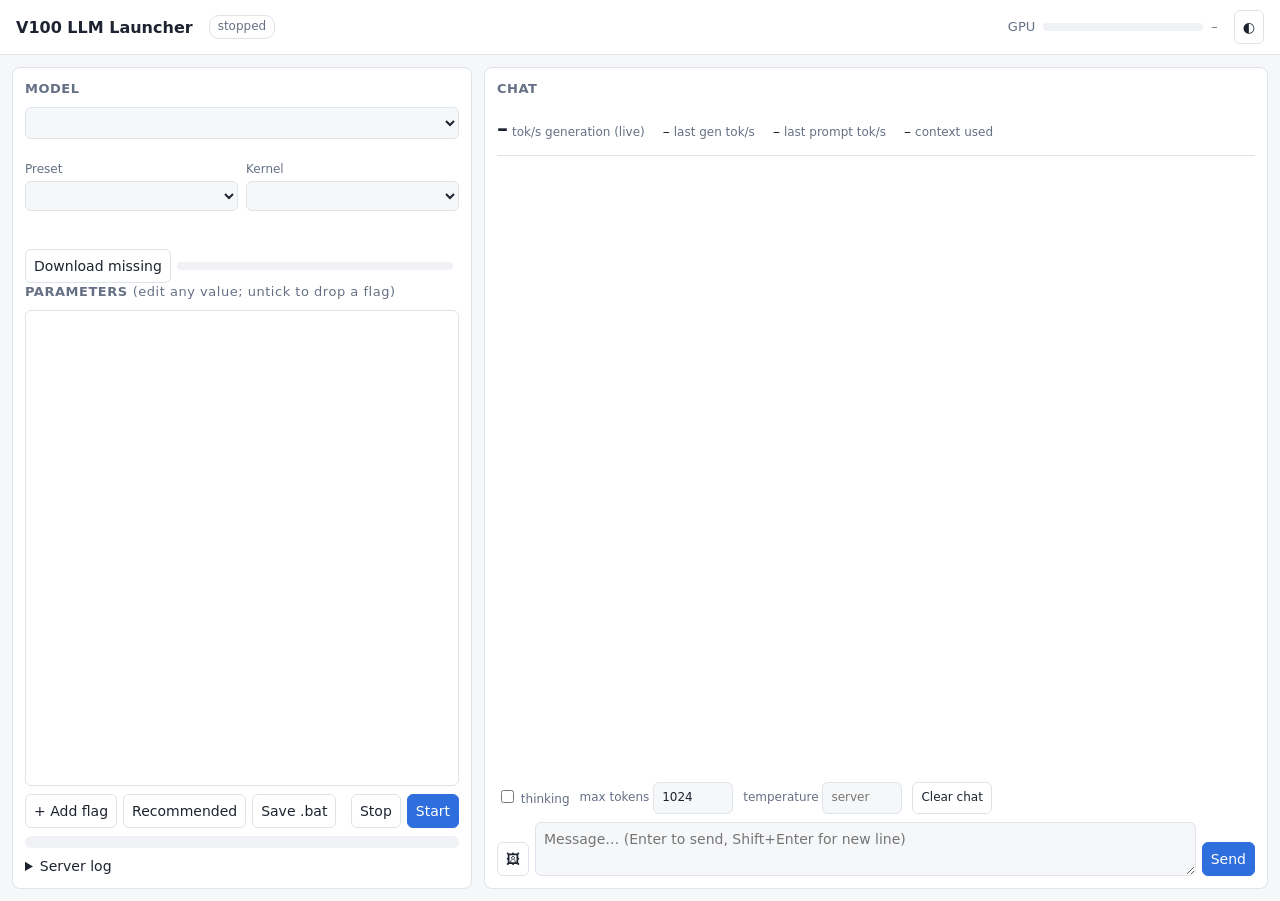
==== gui/ui.html @ 8d8d267c "V100-LLM: one folder for local LLMs on a Tesla V100 16 GB (Windows) GUI launcher (model + kernel pic" ====
<!doctype html>
<html lang="en">
<head>
<meta charset="utf-8">
<meta name="viewport" content="width=device-width, initial-scale=1">
<title>V100 LLM Launcher</title>
<style>
:root {
  --bg: #f6f7f9; --panel: #ffffff; --text: #1d2330; --muted: #667085; --line: #dfe3ea;
  --accent: #2f6fdd; --accent-text: #ffffff; --ok: #1f9d55; --warn: #c27c0e; --bad: #d64545;
  --code: #f0f2f6; --user: #e8f0fd; --bot: #ffffff;
}
@media (prefers-color-scheme: dark) {
  :root:not([data-theme="light"]) {
    --bg: #12151b; --panel: #1a1e26; --text: #e6e9ef; --muted: #98a2b3; --line: #2c323d;
    --accent: #5b8ff0; --accent-text: #0d1117; --ok: #3ccf7f; --warn: #e3a33b; --bad: #ef6b6b;
    --code: #232833; --user: #1f2b42; --bot: #1a1e26;
  }
}
:root[data-theme="dark"] {
  --bg: #12151b; --panel: #1a1e26; --text: #e6e9ef; --muted: #98a2b3; --line: #2c323d;
  --accent: #5b8ff0; --accent-text: #0d1117; --ok: #3ccf7f; --warn: #e3a33b; --bad: #ef6b6b;
  --code: #232833; --user: #1f2b42; --bot: #1a1e26;
}
* { box-sizing: border-box; }
body { margin: 0; background: var(--bg); color: var(--text); font: 14px/1.45 system-ui, "Segoe UI", sans-serif; }
header { display: flex; align-items: center; gap: 16px; padding: 10px 16px; border-bottom: 1px solid var(--line); background: var(--panel); flex-wrap: wrap; }
header h1 { font-size: 16px; margin: 0; }
.gpu { display: flex; align-items: center; gap: 8px; color: var(--muted); font-size: 13px; }
.bar { width: 160px; height: 8px; background: var(--code); border-radius: 4px; overflow: hidden; }
.bar > div { height: 100%; background: var(--accent); width: 0; transition: width .4s; }
.pill { padding: 2px 8px; border-radius: 10px; font-size: 12px; border: 1px solid var(--line); }
.pill.ready { color: var(--ok); border-color: var(--ok); } .pill.loading { color: var(--warn); border-color: var(--warn); }
.pill.stopped, .pill.error { color: var(--muted); }
main { display: grid; grid-template-columns: minmax(340px, 460px) 1fr; gap: 12px; padding: 12px; height: calc(100vh - 54px); }
@media (max-width: 900px) { main { grid-template-columns: 1fr; height: auto; } }
section { background: var(--panel); border: 1px solid var(--line); border-radius: 8px; padding: 12px; display: flex; flex-direction: column; min-height: 0; }
h2 { font-size: 13px; text-transform: uppercase; letter-spacing: .04em; color: var(--muted); margin: 0 0 8px; }
select, input, textarea, button { font: inherit; color: var(--text); background: var(--bg); border: 1px solid var(--line); border-radius: 6px; padding: 6px 8px; }
select { width: 100%; }
button { cursor: pointer; background: var(--panel); }
button.primary { background: var(--accent); color: var(--accent-text); border-color: var(--accent); }
button:disabled { opacity: .5; cursor: default; }
.desc { color: var(--muted); font-size: 13px; margin: 8px 0; }
.params { overflow: auto; flex: 1; min-height: 120px; border: 1px solid var(--line); border-radius: 6px; }
.params table { width: 100%; border-collapse: collapse; }
.params td { padding: 3px 4px; border-bottom: 1px solid var(--line); vertical-align: middle; }
.params td input[type=text] { width: 100%; padding: 4px 6px; font-family: ui-monospace, Consolas, monospace; font-size: 12px; }
.params td.note { color: var(--muted); font-size: 11px; }
.params tr.changed input[type=text] { border-color: var(--warn); }
.row { display: flex; gap: 6px; flex-wrap: wrap; margin-top: 8px; }
.cmd { font-family: ui-monospace, Consolas, monospace; font-size: 11px; background: var(--code); padding: 6px; border-radius: 6px; word-break: break-all; max-height: 70px; overflow: auto; margin-top: 8px; color: var(--muted); }
details { margin-top: 8px; } details pre { font-size: 11px; background: var(--code); padding: 6px; border-radius: 6px; max-height: 180px; overflow: auto; white-space: pre-wrap; margin: 6px 0 0; }
.chat { flex: 1; overflow: auto; display: flex; flex-direction: column; gap: 8px; padding-right: 4px; }
.msg { padding: 8px 10px; border-radius: 8px; border: 1px solid var(--line); max-width: 92%; white-space: pre-wrap; word-wrap: break-word; }
.msg.user { background: var(--user); align-self: flex-end; } .msg.bot { background: var(--bot); align-self: flex-start; }
.msg img { max-width: 220px; max-height: 160px; display: block; margin-bottom: 6px; border-radius: 4px; }
.msg .think { color: var(--muted); font-size: 12px; border-left: 2px solid var(--line); padding-left: 6px; margin-bottom: 6px; }
.stats { font-size: 12px; color: var(--muted); margin-top: 4px; font-variant-numeric: tabular-nums; }
.live { font-size: 22px; font-weight: 600; font-variant-numeric: tabular-nums; }
.speedbox { display: flex; gap: 18px; align-items: baseline; padding: 6px 0 10px; border-bottom: 1px solid var(--line); margin-bottom: 8px; flex-wrap: wrap; }
.speedbox span.label { color: var(--muted); font-size: 12px; margin-left: 4px; }
.composer { display: flex; gap: 6px; margin-top: 8px; align-items: flex-end; }
.composer textarea { flex: 1; resize: vertical; min-height: 44px; max-height: 200px; }
.opts { display: flex; gap: 10px; align-items: center; flex-wrap: wrap; font-size: 12px; color: var(--muted); margin-top: 6px; }
.opts input[type=number] { width: 80px; }
.thumb { font-size: 12px; color: var(--muted); }
.pick { display: flex; gap: 8px; margin: 6px 0; } .pick label { flex: 1; font-size: 12px; color: var(--muted); } .pick select { margin-top: 2px; }
.files { font-size: 12px; margin: 4px 0; } .files div { display: flex; justify-content: space-between; gap: 8px; padding: 1px 0; }
.files .ok { color: var(--ok); } .files .no { color: var(--bad); }
#dlrow .bar { width: auto; }
</style>
</head>
<body>
<header>
  <h1>V100 LLM Launcher</h1>
  <span id="health" class="pill stopped">stopped</span>
  <span id="running" class="desc" style="margin:0"></span>
  <div class="gpu" style="margin-left:auto"><span id="gpuname">GPU</span><div class="bar"><div id="gpubar"></div></div><span id="gputext">–</span></div>
  <button id="theme" title="Toggle theme">◐</button>
</header>
<main>
  <section>
    <h2>Model</h2>
    <select id="model"></select>
    <div class="desc" id="desc"></div>
    <div class="pick">
      <label>Preset <select id="preset"></select></label>
      <label>Kernel <select id="kernel"></select></label>
    </div>
    <div class="desc" id="bench"></div>
    <div class="files" id="files"></div>
    <div class="row" id="dlrow">
      <button id="download">Download missing</button>
      <div class="bar" style="flex:1;align-self:center"><div id="dlbar"></div></div>
      <span class="desc" id="dltext" style="margin:0"></span>
    </div>
    <h2>Parameters <span style="text-transform:none;font-weight:normal">(edit any value; untick to drop a flag)</span></h2>
    <div class="params"><table id="ptable"></table></div>
    <div class="row">
      <button id="add">+ Add flag</button>
      <button id="reset">Recommended</button>
      <button id="savebat" title="Write a standalone .bat with these settings into the model folder">Save .bat</button>
      <span style="flex:1"></span>
      <button id="stop">Stop</button>
      <button id="start" class="primary">Start</button>
    </div>
    <div class="cmd" id="cmd"></div>
    <details><summary>Server log</summary><pre id="log"></pre></details>
  </section>
  <section>
    <h2>Chat</h2>
    <div class="speedbox">
      <div><span class="live" id="live">–</span><span class="label">tok/s generation (live)</span></div>
      <div><span id="lastgen">–</span><span class="label">last gen tok/s</span></div>
      <div><span id="lastpp">–</span><span class="label">last prompt tok/s</span></div>
      <div><span id="ctx">–</span><span class="label">context used</span></div>
    </div>
    <div class="chat" id="chat"></div>
    <div class="opts">
      <label><input type="checkbox" id="think"> thinking</label>
      <label>max tokens <input type="number" id="maxtok" value="1024" min="1"></label>
      <label>temperature <input type="number" id="temp" step="0.05" placeholder="server"></label>
      <button id="clear">Clear chat</button>
      <span class="thumb" id="imgname"></span>
    </div>
    <div class="composer">
      <label><input type="file" id="img" accept="image/*" hidden><button id="attach" title="Attach image">🖼</button></label>
      <textarea id="input" placeholder="Message… (Enter to send, Shift+Enter for new line)"></textarea>
      <button id="send" class="primary">Send</button>
    </div>
  </section>
</main>
<script>
const $ = id => document.getElementById(id);
let cat = null, user = {}, status = {}, model = null, preset = null, current = null, history = [], pendingImage = null, busy = false;

try { const t = localStorage.getItem('theme'); if (t) document.documentElement.dataset.theme = t; } catch (e) {}
$('theme').onclick = () => {
  const d = document.documentElement, dark = matchMedia('(prefers-color-scheme: dark)').matches;
  const next = (d.dataset.theme || (dark ? 'dark' : 'light')) === 'dark' ? 'light' : 'dark';
  d.dataset.theme = next; try { localStorage.setItem('theme', next); } catch (e) {}
};

async function api(path, body) {
  const r = await fetch(path, body ? { method: 'POST', headers: { 'Content-Type': 'application/json' }, body: JSON.stringify(body) } : {});
  return r.json();
}
const gb = n => (n / 1e9).toFixed(1) + ' GB';
function recommended() { return preset ? preset.params.map(p => ({ flag: p[0], value: p[1] ?? '', on: true, note: p[2] || '' })) : []; }
function key() { return `${model.id}/${preset ? preset.id : 'custom'}/${$('kernel').value}`; }

function renderParams(list) {
  const t = $('ptable'); t.innerHTML = '';
  const rec = recommended();
  list.forEach((p, i) => {
    const tr = document.createElement('tr');
    const r = rec.find(x => x.flag === p.flag);
    if (!r || String(r.value) !== String(p.value) || !p.on) tr.className = 'changed';
    tr.innerHTML = `<td><input type="checkbox" ${p.on ? 'checked' : ''}></td>
      <td style="width:38%"><input type="text" value="${esc(p.flag)}"></td>
      <td style="width:30%"><input type="text" value="${esc(p.value)}"></td>
      <td class="note">${esc(p.note || (r ? r.note : ''))}</td>
      <td><button title="Remove" style="padding:2px 6px">×</button></td>`;
    const [cb, f, v] = tr.querySelectorAll('input');
    cb.onchange = () => { p.on = cb.checked; renderParams(list); };
    f.oninput = () => { p.flag = f.value.trim(); updateCmd(list); };
    v.oninput = () => { p.value = v.value; updateCmd(list); };
    f.onchange = v.onchange = () => renderParams(list);
    tr.querySelector('button').onclick = () => { list.splice(i, 1); renderParams(list); };
    t.appendChild(tr);
  });
  current = list; updateCmd(list);
}
function esc(s) { return String(s ?? '').replace(/[&<>"]/g, c => ({ '&': '&amp;', '<': '&lt;', '>': '&gt;', '"': '&quot;' }[c])); }
function updateCmd(list) {
  const parts = [`kernel\\${$('kernel').value}\\llama-server`, '-m', model.model];
  if (model.mmproj) parts.push('--mmproj', model.mmproj);
  list.filter(p => p.on && p.flag).forEach(p => {
    parts.push(p.flag);
    if (String(p.value).trim() !== '') parts.push(String(p.value).replace(/\{model:([^}]+)\}/g, '$1'));
  });
  $('cmd').textContent = parts.join(' ');
}

function renderFiles() {
  const st = status[model.id]; if (!st) return;
  const k = $('kernel').value, kOk = st.kernels[k];
  let html = st.files.map(f => `<div><span>${esc(f.name)}</span><span class="${f.have ? 'ok' : 'no'}">${f.have ? '✓ ' + gb(f.size) : (f.partial ? gb(f.partial) + ' of ' : 'missing · ') + gb(f.size)}</span></div>`).join('');
  html += `<div><span>kernel: ${esc(cat.kernels[k].name)}</span><span class="${kOk ? 'ok' : 'no'}">${kOk ? '✓ installed' : 'missing'}</span></div>`;
  $('files').innerHTML = html;
  const missing = st.files.some(f => !f.have) || !kOk;
  $('download').disabled = !missing;
  $('download').textContent = missing ? 'Download missing' : 'All files present';
}

function selectPreset(pid) {
  preset = model.presets.find(p => p.id === pid) || null;
  const ks = preset ? (preset.kernels || [preset.kernel]) : Object.keys(cat.kernels);
  $('kernel').innerHTML = ks.map(k => `<option value="${k}">${esc(cat.kernels[k].name)}</option>`).join('')
    + Object.keys(cat.kernels).filter(k => !ks.includes(k)).map(k => `<option value="${k}">${esc(cat.kernels[k].name)} (untested)</option>`).join('');
  $('kernel').value = preset ? preset.kernel : ks[0];
  $('bench').textContent = preset ? (preset.bench ? 'Measured on V100 16 GB: ' + preset.bench : '') : 'No tested preset yet: add flags yourself.';
  loadParams();
}
function loadParams() {
  const saved = user[key()];
  renderParams(saved ? JSON.parse(JSON.stringify(saved)) : recommended());
  renderFiles();
}
function selectModel(id) {
  model = cat.models.find(m => m.id === id);
  $('desc').textContent = model.desc;
  $('preset').innerHTML = model.presets.map(p => `<option value="${p.id}">${esc(p.name)}</option>`).join('') || '<option value="">custom</option>';
  selectPreset(model.presets.length ? model.presets[0].id : '');
  try { localStorage.setItem('model', id); } catch (e) {}
}

async function refresh() { const d = await api('/api/catalog'); cat = d.catalog; user = d.user || {}; status = d.status; }
async function init() {
  await refresh();
  $('model').innerHTML = cat.models.map(m => {
    const have = status[m.id].files.every(f => f.have);
    return `<option value="${m.id}">${have ? '' : '⬇ '}${esc(m.name)}</option>`;
  }).join('');
  let last = null; try { last = localStorage.getItem('model'); } catch (e) {}
  const id = cat.models.some(m => m.id === last) ? last : cat.models[0].id;
  $('model').value = id; selectModel(id);
  $('model').onchange = () => selectModel($('model').value);
  $('preset').onchange = () => selectPreset($('preset').value);
  $('kernel').onchange = () => loadParams();
  poll(); setInterval(poll, 2000);
}

$('add').onclick = () => { current.push({ flag: '--', value: '', on: true }); renderParams(current); };
$('reset').onclick = () => renderParams(recommended());
const plist = () => current.map(({ flag, value, on, note }) => ({ flag, value, on, note }));
$('start').onclick = async () => {
  $('start').disabled = true;
  const params = plist();
  const r = await api('/api/start', { id: model.id, preset: preset ? preset.id : 'custom', kernel: $('kernel').value, params });
  if (!r.ok) alert(r.error);
  user[key()] = params; $('start').disabled = false; poll();
};
$('savebat').onclick = async () => {
  const name = prompt('File name for the .bat (saved in the model folder):', `run-${preset ? preset.id : 'custom'}.bat`);
  if (!name) return;
  const r = await api('/api/bat', { id: model.id, preset: preset ? preset.id : 'custom', kernel: $('kernel').value, params: plist(), name });
  alert(r.ok ? 'Saved ' + r.path : r.error);
};
$('download').onclick = async () => {
  const r = await api('/api/download', { id: model.id, kernel: $('kernel').value });
  if (!r.ok) alert(r.error);
};
$('stop').onclick = async () => { await api('/api/stop', {}); poll(); };

async function poll() {
  let s; try { s = await api('/api/status'); } catch (e) { return; }
  $('health').textContent = s.health; $('health').className = 'pill ' + s.health;
  const m = cat && cat.models.find(x => x.id === s.model);
  $('running').textContent = m ? `${m.name} · ${s.kernel} on :${s.port}` + (s.health === 'ready' ? '' : ` (${s.uptime}s)`) : '';
  const d = s.download;
  if (d.active || d.error) { $('dlbar').style.width = (d.total ? 100 * d.done / d.total : 0) + '%'; $('dltext').textContent = d.error ? 'Error: ' + d.error : `${d.item} ${d.total ? Math.round(100 * d.done / d.total) + '%' : ''}`; }
  if (window._wasDl && !d.active) { await refresh(); renderFiles(); $('dltext').textContent = d.error ? 'Error: ' + d.error : 'Download complete'; }
  window._wasDl = d.active;
  if (s.gpu) {
    $('gpuname').textContent = s.gpu.name.replace('Tesla ', '');
    $('gpubar').style.width = (100 * s.gpu.used / s.gpu.total) + '%';
    $('gputext').textContent = `${(s.gpu.used / 1024).toFixed(1)} / ${(s.gpu.total / 1024).toFixed(1)} GB · ${s.gpu.util}%`;
  }
  const lg = $('log'), atEnd = lg.scrollTop + lg.clientHeight >= lg.scrollHeight - 10;
  lg.textContent = s.log.join('\n'); if (atEnd) lg.scrollTop = lg.scrollHeight;
  $('send').disabled = busy || s.health !== 'ready';
}

$('attach').onclick = e => { e.preventDefault(); $('img').click(); };
$('img').onchange = () => {
  const f = $('img').files[0]; if (!f) return;
  const rd = new FileReader();
  rd.onload = () => { pendingImage = rd.result; $('imgname').textContent = '🖼 ' + f.name + ' attached'; };
  rd.readAsDataURL(f);
};
$('clear').onclick = () => { history = []; $('chat').innerHTML = ''; $('ctx').textContent = '–'; };
$('input').onkeydown = e => { if (e.key === 'Enter' && !e.shiftKey) { e.preventDefault(); send(); } };
$('send').onclick = send;

function bubble(cls) { const d = document.createElement('div'); d.className = 'msg ' + cls; $('chat').appendChild(d); return d; }

async function send() {
  const text = $('input').value.trim();
  if (busy || (!text && !pendingImage)) return;
  const content = pendingImage ? [{ type: 'text', text: text || 'Describe this image.' }, { type: 'image_url', image_url: { url: pendingImage } }] : text;
  const ub = bubble('user');
  if (pendingImage) { const im = document.createElement('img'); im.src = pendingImage; ub.appendChild(im); }
  ub.appendChild(document.createTextNode(text || 'Describe this image.'));
  history.push({ role: 'user', content });
  $('input').value = ''; pendingImage = null; $('imgname').textContent = ''; $('img').value = '';

  const bb = bubble('bot'), think = document.createElement('div'), body = document.createElement('div'), st = document.createElement('div');
  think.className = 'think'; st.className = 'stats'; bb.append(think, body, st);
  busy = true; $('send').disabled = true; $('live').textContent = '…';
  const req = { messages: history, stream: true, max_tokens: +$('maxtok').value || 1024,
    chat_template_kwargs: { enable_thinking: $('think').checked }, stream_options: { include_usage: true } };
  if ($('temp').value !== '') req.temperature = +$('temp').value;

  let answer = '', reasoning = '', firstTok = 0, n = 0, timings = null, t0 = performance.now();
  try {
    const r = await fetch('/api/chat', { method: 'POST', headers: { 'Content-Type': 'application/json' }, body: JSON.stringify(req) });
    if (!r.ok) throw new Error('HTTP ' + r.status);
    const rd = r.body.getReader(), dec = new TextDecoder(); let buf = '';
    while (true) {
      const { value, done } = await rd.read(); if (done) break;
      buf += dec.decode(value, { stream: true });
      let i;
      while ((i = buf.indexOf('\n')) >= 0) {
        const line = buf.slice(0, i).trim(); buf = buf.slice(i + 1);
        if (!line.startsWith('data:')) continue;
        const data = line.slice(5).trim(); if (data === '[DONE]') continue;
        let j; try { j = JSON.parse(data); } catch (e) { continue; }
        if (j.timings) timings = j.timings;
        const dlt = j.choices && j.choices[0] && j.choices[0].delta;
        if (!dlt) continue;
        if (dlt.content || dlt.reasoning_content) {
          if (!firstTok) firstTok = performance.now();
          n++;
          if (dlt.content) { answer += dlt.content; body.textContent = answer; }
          if (dlt.reasoning_content) { reasoning += dlt.reasoning_content; think.textContent = reasoning; }
          const secs = (performance.now() - firstTok) / 1000;
          if (secs > 0.3) $('live').textContent = (n / secs).toFixed(1);
          $('chat').scrollTop = $('chat').scrollHeight;
        }
      }
    }
  } catch (e) { body.textContent = (answer || '') + '\n[error: ' + e.message + ']'; }
  if (!reasoning) think.remove();
  history.push({ role: 'assistant', content: answer });
  const wall = ((performance.now() - t0) / 1000).toFixed(1);
  if (timings) {
    $('live').textContent = timings.predicted_per_second.toFixed(1);
    $('lastgen').textContent = timings.predicted_per_second.toFixed(1);
    $('lastpp').textContent = timings.prompt_per_second.toFixed(0);
    $('ctx').textContent = (timings.cache_n + timings.prompt_n + timings.predicted_n).toLocaleString();
    const acc = timings.draft_n ? ` · draft accepted ${Math.round(100 * timings.draft_n_accepted / timings.draft_n)}%` : '';
    st.textContent = `${timings.predicted_n} tok @ ${timings.predicted_per_second.toFixed(1)} tok/s · prompt ${timings.prompt_n} tok @ ${timings.prompt_per_second.toFixed(0)} tok/s · ${wall}s${acc}`;
  } else st.textContent = `${n} chunks · ${wall}s`;
  busy = false; poll();
}
init();
</script>
</body>
</html>
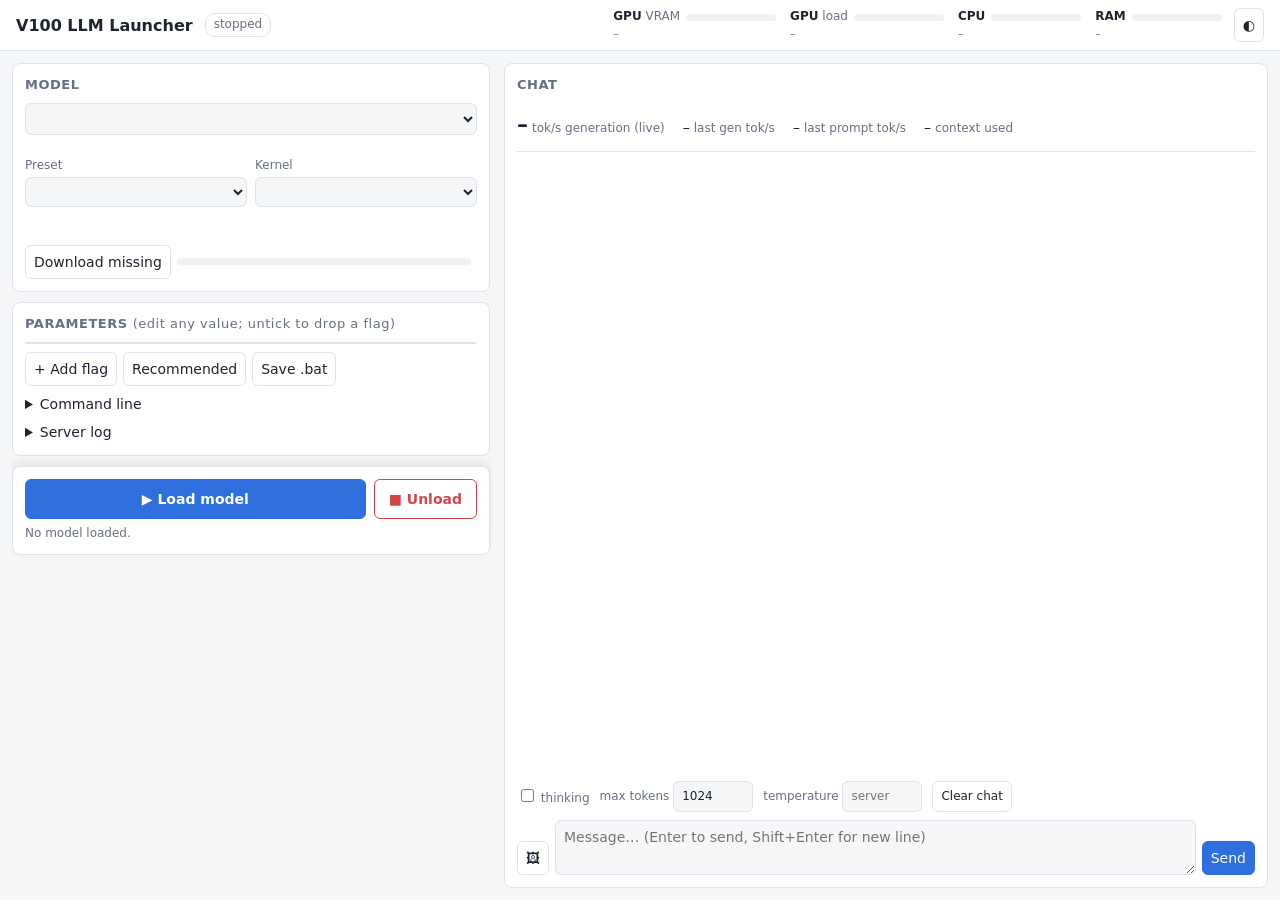
==== commit be5e7438: "GUI: fixed layout, Load/Unload bar, CPU / RAM / VRAM / GPU-load meters - left column scrolls in card" ====
--- a/gui/ui.html
+++ b/gui/ui.html
@@ -24,17 +24,32 @@
 }
 * { box-sizing: border-box; }
 body { margin: 0; background: var(--bg); color: var(--text); font: 14px/1.45 system-ui, "Segoe UI", sans-serif; }
-header { display: flex; align-items: center; gap: 16px; padding: 10px 16px; border-bottom: 1px solid var(--line); background: var(--panel); flex-wrap: wrap; }
-header h1 { font-size: 16px; margin: 0; }
-.gpu { display: flex; align-items: center; gap: 8px; color: var(--muted); font-size: 13px; }
-.bar { width: 160px; height: 8px; background: var(--code); border-radius: 4px; overflow: hidden; }
+html, body { height: 100%; }
+body { display: flex; flex-direction: column; }
+header { display: flex; align-items: center; gap: 12px; padding: 8px 16px; border-bottom: 1px solid var(--line); background: var(--panel); flex-wrap: wrap; }
+header h1 { font-size: 16px; margin: 0; white-space: nowrap; }
+.meters { display: flex; gap: 14px; margin-left: auto; flex-wrap: wrap; align-items: center; }
+.meter { display: grid; grid-template-columns: auto 90px; column-gap: 6px; align-items: center; font-size: 12px; color: var(--muted); font-variant-numeric: tabular-nums; }
+.meter b { color: var(--text); font-weight: 600; }
+.meter .val { grid-column: 1 / 3; font-size: 11px; }
+.bar { width: 90px; height: 7px; background: var(--code); border-radius: 4px; overflow: hidden; }
 .bar > div { height: 100%; background: var(--accent); width: 0; transition: width .4s; }
+.bar.hot > div { background: var(--warn); } .bar.full > div { background: var(--bad); }
 .pill { padding: 2px 8px; border-radius: 10px; font-size: 12px; border: 1px solid var(--line); }
 .pill.ready { color: var(--ok); border-color: var(--ok); } .pill.loading { color: var(--warn); border-color: var(--warn); }
 .pill.stopped, .pill.error { color: var(--muted); }
-main { display: grid; grid-template-columns: minmax(340px, 460px) 1fr; gap: 12px; padding: 12px; height: calc(100vh - 54px); }
-@media (max-width: 900px) { main { grid-template-columns: 1fr; height: auto; } }
+main { flex: 1; min-height: 0; display: grid; grid-template-columns: minmax(360px, 480px) 1fr; grid-template-rows: minmax(0, 1fr); gap: 12px; padding: 12px; }
+@media (max-width: 900px) { body { display: block; } main { grid-template-columns: 1fr; } .side, section.chatbox { height: auto; } .chatbox .chat { min-height: 300px; } }
+.side { display: flex; flex-direction: column; gap: 10px; min-height: 0; overflow-y: auto; padding-right: 2px; }
 section { background: var(--panel); border: 1px solid var(--line); border-radius: 8px; padding: 12px; display: flex; flex-direction: column; min-height: 0; }
+.side section { flex: none; }
+section.chatbox { min-height: 0; }
+.load { position: sticky; bottom: 0; z-index: 2; box-shadow: 0 -4px 12px rgba(0,0,0,.08); }
+.loadrow { display: flex; gap: 8px; align-items: center; }
+.loadrow button { padding: 9px 14px; font-weight: 600; }
+.loadrow #start { flex: 1; }
+.loadstate { font-size: 12px; color: var(--muted); margin-top: 6px; min-height: 16px; }
+button.danger { color: var(--bad); border-color: var(--bad); }
 h2 { font-size: 13px; text-transform: uppercase; letter-spacing: .04em; color: var(--muted); margin: 0 0 8px; }
 select, input, textarea, button { font: inherit; color: var(--text); background: var(--bg); border: 1px solid var(--line); border-radius: 6px; padding: 6px 8px; }
 select { width: 100%; }
@@ -42,11 +57,15 @@
 button.primary { background: var(--accent); color: var(--accent-text); border-color: var(--accent); }
 button:disabled { opacity: .5; cursor: default; }
 .desc { color: var(--muted); font-size: 13px; margin: 8px 0; }
-.params { overflow: auto; flex: 1; min-height: 120px; border: 1px solid var(--line); border-radius: 6px; }
-.params table { width: 100%; border-collapse: collapse; }
-.params td { padding: 3px 4px; border-bottom: 1px solid var(--line); vertical-align: middle; }
+.params { overflow: auto; max-height: 320px; border: 1px solid var(--line); border-radius: 6px; }
+.params table { width: 100%; border-collapse: collapse; table-layout: fixed; }
+.params col.c-on { width: 28px; } .params col.c-flag { width: 34%; } .params col.c-x { width: 32px; }
+.params td { padding: 3px 4px; border-bottom: 1px solid var(--line); vertical-align: top; }
 .params td input[type=text] { width: 100%; padding: 4px 6px; font-family: ui-monospace, Consolas, monospace; font-size: 12px; }
-.params td.note { color: var(--muted); font-size: 11px; }
+.params td input[type=checkbox] { margin-top: 6px; }
+.params td.note { color: var(--muted); font-size: 11px; padding: 0 6px 4px 32px; border-bottom: 1px solid var(--line); }
+.params tr.main td { border-bottom: none; }
+.params tr.main.nonote td { border-bottom: 1px solid var(--line); }
 .params tr.changed input[type=text] { border-color: var(--warn); }
 .row { display: flex; gap: 6px; flex-wrap: wrap; margin-top: 8px; }
 .cmd { font-family: ui-monospace, Consolas, monospace; font-size: 11px; background: var(--code); padding: 6px; border-radius: 6px; word-break: break-all; max-height: 70px; overflow: auto; margin-top: 8px; color: var(--muted); }
@@ -67,6 +86,7 @@
 .thumb { font-size: 12px; color: var(--muted); }
 .pick { display: flex; gap: 8px; margin: 6px 0; } .pick label { flex: 1; font-size: 12px; color: var(--muted); } .pick select { margin-top: 2px; }
 .files { font-size: 12px; margin: 4px 0; } .files div { display: flex; justify-content: space-between; gap: 8px; padding: 1px 0; }
+.files div span:first-child { overflow-wrap: anywhere; min-width: 0; } .files div span:last-child { white-space: nowrap; }
 .files .ok { color: var(--ok); } .files .no { color: var(--bad); }
 #dlrow .bar { width: auto; }
 </style>
@@ -76,10 +96,16 @@
   <h1>V100 LLM Launcher</h1>
   <span id="health" class="pill stopped">stopped</span>
   <span id="running" class="desc" style="margin:0"></span>
-  <div class="gpu" style="margin-left:auto"><span id="gpuname">GPU</span><div class="bar"><div id="gpubar"></div></div><span id="gputext">–</span></div>
+  <div class="meters">
+    <div class="meter" title="GPU memory used / total"><span><b id="gpuname">GPU</b> VRAM</span><div class="bar" id="gpub"><div id="gpubar"></div></div><span class="val" id="gputext">–</span></div>
+    <div class="meter" title="GPU compute load"><span><b>GPU</b> load</span><div class="bar"><div id="gpuutil"></div></div><span class="val" id="gpuutiltext">–</span></div>
+    <div class="meter" title="CPU load (all cores)"><span><b>CPU</b></span><div class="bar"><div id="cpubar"></div></div><span class="val" id="cputext">–</span></div>
+    <div class="meter" title="System RAM used / total, and how much of it the loaded model server holds"><span><b>RAM</b></span><div class="bar" id="ramb"><div id="rambar"></div></div><span class="val" id="ramtext">–</span></div>
+  </div>
   <button id="theme" title="Toggle theme">◐</button>
 </header>
 <main>
+  <div class="side">
   <section>
     <h2>Model</h2>
     <select id="model"></select>
@@ -95,20 +121,27 @@
       <div class="bar" style="flex:1;align-self:center"><div id="dlbar"></div></div>
       <span class="desc" id="dltext" style="margin:0"></span>
     </div>
+  </section>
+  <section>
     <h2>Parameters <span style="text-transform:none;font-weight:normal">(edit any value; untick to drop a flag)</span></h2>
     <div class="params"><table id="ptable"></table></div>
     <div class="row">
       <button id="add">+ Add flag</button>
       <button id="reset">Recommended</button>
       <button id="savebat" title="Write a standalone .bat with these settings into the model folder">Save .bat</button>
-      <span style="flex:1"></span>
-      <button id="stop">Stop</button>
-      <button id="start" class="primary">Start</button>
-    </div>
-    <div class="cmd" id="cmd"></div>
+    </div>
+    <details><summary>Command line</summary><div class="cmd" id="cmd"></div></details>
     <details><summary>Server log</summary><pre id="log"></pre></details>
   </section>
-  <section>
+  <section class="load">
+    <div class="loadrow">
+      <button id="start" class="primary">▶ Load model</button>
+      <button id="stop" class="danger">■ Unload</button>
+    </div>
+    <div class="loadstate" id="loadstate">No model loaded.</div>
+  </section>
+  </div>
+  <section class="chatbox">
     <h2>Chat</h2>
     <div class="speedbox">
       <div><span class="live" id="live">–</span><span class="label">tok/s generation (live)</span></div>
@@ -151,16 +184,17 @@
 function key() { return `${model.id}/${preset ? preset.id : 'custom'}/${$('kernel').value}`; }
 
 function renderParams(list) {
-  const t = $('ptable'); t.innerHTML = '';
+  const t = $('ptable');
+  t.innerHTML = '<colgroup><col class="c-on"><col class="c-flag"><col><col class="c-x"></colgroup>';
   const rec = recommended();
   list.forEach((p, i) => {
     const tr = document.createElement('tr');
     const r = rec.find(x => x.flag === p.flag);
-    if (!r || String(r.value) !== String(p.value) || !p.on) tr.className = 'changed';
+    const note = p.note || (r ? r.note : '');
+    tr.className = 'main' + (note ? '' : ' nonote') + ((!r || String(r.value) !== String(p.value) || !p.on) ? ' changed' : '');
     tr.innerHTML = `<td><input type="checkbox" ${p.on ? 'checked' : ''}></td>
-      <td style="width:38%"><input type="text" value="${esc(p.flag)}"></td>
-      <td style="width:30%"><input type="text" value="${esc(p.value)}"></td>
-      <td class="note">${esc(p.note || (r ? r.note : ''))}</td>
+      <td><input type="text" value="${esc(p.flag)}" title="${esc(p.flag)}"></td>
+      <td><input type="text" value="${esc(p.value)}" title="${esc(p.value)}"></td>
       <td><button title="Remove" style="padding:2px 6px">×</button></td>`;
     const [cb, f, v] = tr.querySelectorAll('input');
     cb.onchange = () => { p.on = cb.checked; renderParams(list); };
@@ -169,6 +203,7 @@
     f.onchange = v.onchange = () => renderParams(list);
     tr.querySelector('button').onclick = () => { list.splice(i, 1); renderParams(list); };
     t.appendChild(tr);
+    if (note) { const nr = document.createElement('tr'); nr.innerHTML = `<td colspan="4" class="note">${esc(note)}</td>`; t.appendChild(nr); }
   });
   current = list; updateCmd(list);
 }
@@ -186,7 +221,8 @@
 function renderFiles() {
   const st = status[model.id]; if (!st) return;
   const k = $('kernel').value, kOk = st.kernels[k];
-  let html = st.files.map(f => `<div><span>${esc(f.name)}</span><span class="${f.have ? 'ok' : 'no'}">${f.have ? '✓ ' + gb(f.size) : (f.partial ? gb(f.partial) + ' of ' : 'missing · ') + gb(f.size)}</span></div>`).join('');
+  const sz = n => n ? gb(n) : '';
+  let html = st.files.map(f => `<div><span>${esc(f.name)}</span><span class="${f.have ? 'ok' : 'no'}">${f.have ? '✓ ' + (sz(f.size) || 'present') : (f.partial ? gb(f.partial) + ' of ' : 'missing') + (f.size ? ' · ' + gb(f.size) : '')}</span></div>`).join('');
   html += `<div><span>kernel: ${esc(cat.kernels[k].name)}</span><span class="${kOk ? 'ok' : 'no'}">${kOk ? '✓ installed' : 'missing'}</span></div>`;
   $('files').innerHTML = html;
   const missing = st.files.some(f => !f.have) || !kOk;
@@ -214,6 +250,7 @@
   $('preset').innerHTML = model.presets.map(p => `<option value="${p.id}">${esc(p.name)}</option>`).join('') || '<option value="">custom</option>';
   selectPreset(model.presets.length ? model.presets[0].id : '');
   try { localStorage.setItem('model', id); } catch (e) {}
+  if (cat) poll();
 }
 
 async function refresh() { const d = await api('/api/catalog'); cat = d.catalog; user = d.user || {}; status = d.status; }
@@ -252,7 +289,7 @@
   const r = await api('/api/download', { id: model.id, kernel: $('kernel').value });
   if (!r.ok) alert(r.error);
 };
-$('stop').onclick = async () => { await api('/api/stop', {}); poll(); };
+$('stop').onclick = async () => { $('stop').disabled = true; $('loadstate').textContent = 'Unloading…'; await api('/api/stop', {}); poll(); };
 
 async function poll() {
   let s; try { s = await api('/api/status'); } catch (e) { return; }
@@ -263,11 +300,28 @@
   if (d.active || d.error) { $('dlbar').style.width = (d.total ? 100 * d.done / d.total : 0) + '%'; $('dltext').textContent = d.error ? 'Error: ' + d.error : `${d.item} ${d.total ? Math.round(100 * d.done / d.total) + '%' : ''}`; }
   if (window._wasDl && !d.active) { await refresh(); renderFiles(); $('dltext').textContent = d.error ? 'Error: ' + d.error : 'Download complete'; }
   window._wasDl = d.active;
+  const setBar = (bar, pct, wrap) => { $(bar).style.width = Math.min(100, pct) + '%'; if (wrap) $(wrap).className = 'bar' + (pct > 97 ? ' full' : pct > 85 ? ' hot' : ''); };
   if (s.gpu) {
-    $('gpuname').textContent = s.gpu.name.replace('Tesla ', '');
-    $('gpubar').style.width = (100 * s.gpu.used / s.gpu.total) + '%';
-    $('gputext').textContent = `${(s.gpu.used / 1024).toFixed(1)} / ${(s.gpu.total / 1024).toFixed(1)} GB · ${s.gpu.util}%`;
+    $('gpuname').textContent = s.gpu.name.replace('Tesla ', '').replace(/-SXM2|-PCIE/i, '');
+    setBar('gpubar', 100 * s.gpu.used / s.gpu.total, 'gpub');
+    $('gputext').textContent = `${(s.gpu.used / 1024).toFixed(1)} / ${(s.gpu.total / 1024).toFixed(1)} GB`;
+    setBar('gpuutil', s.gpu.util); $('gpuutiltext').textContent = `${s.gpu.util}%`;
   }
+  const y = s.sys;
+  if (y) {
+    if (y.cpu != null) { setBar('cpubar', y.cpu); $('cputext').textContent = `${y.cpu.toFixed(0)}% of ${y.cpu_threads} threads`; }
+    if (y.ram_total) {
+      setBar('rambar', 100 * y.ram_used / y.ram_total, 'ramb');
+      $('ramtext').textContent = `${(y.ram_used / 2 ** 30).toFixed(1)} / ${(y.ram_total / 2 ** 30).toFixed(0)} GB` + (y.model_ram ? ` · model ${(y.model_ram / 2 ** 30).toFixed(1)}` : '');
+    }
+  }
+  const loaded = s.health !== 'stopped', mine = model && s.model === model.id;
+  $('stop').disabled = !loaded;
+  $('start').disabled = s.health === 'loading' && mine;
+  $('start').textContent = !loaded ? '▶ Load model' : mine ? (s.health === 'loading' ? `Loading… ${s.uptime}s` : '↻ Reload with these settings') : '▶ Load this model instead';
+  $('loadstate').innerHTML = !loaded ? 'No model loaded. GPU memory is free.'
+    : `<b>${esc(m ? m.name : s.model)}</b> · ${esc(s.preset || '')} · ${s.health === 'ready' ? `ready on port ${s.port} (API http://127.0.0.1:${s.port}/v1)` : s.health === 'loading' ? `loading (${s.uptime}s)…` : s.health}`
+      + (y && y.model_ram ? ` · uses ${(y.model_ram / 2 ** 30).toFixed(1)} GB RAM` : '');
   const lg = $('log'), atEnd = lg.scrollTop + lg.clientHeight >= lg.scrollHeight - 10;
   lg.textContent = s.log.join('\n'); if (atEnd) lg.scrollTop = lg.scrollHeight;
   $('send').disabled = busy || s.health !== 'ready';
